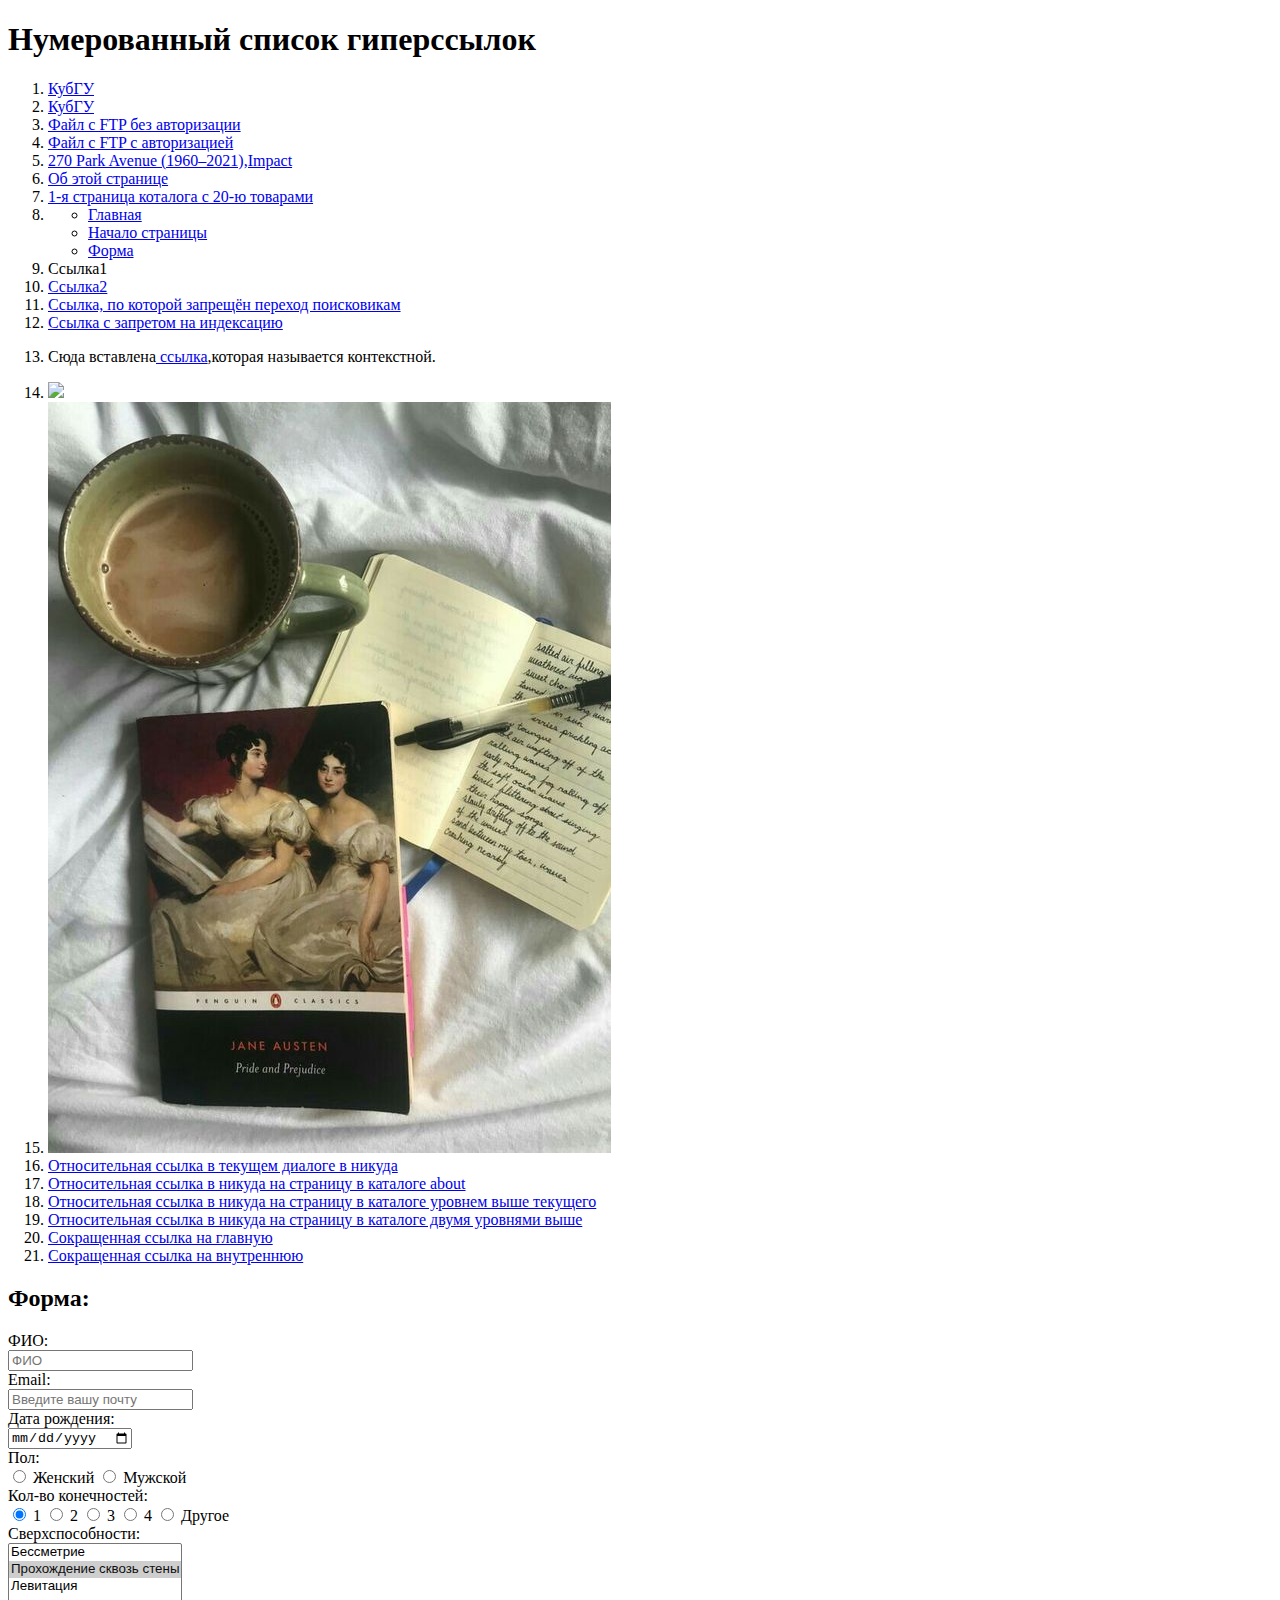
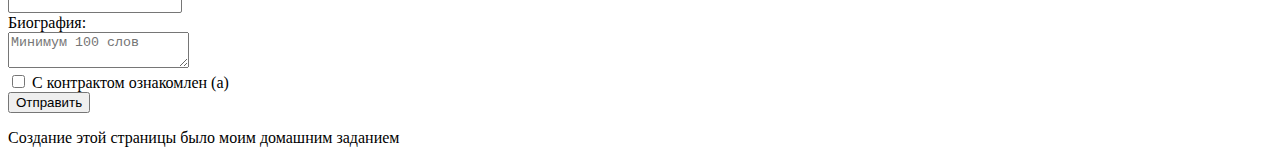
==== index.html @ 0a7a3a78 "Update index.html" ====
<!DOCTYPE html>
<html lang = "ru">
  <head><title>Качалова Анастасия Алексеевна 25/1</title></head>
  <body> 
    <h1 id="list">Нумерованный список гиперссылок </h1>
    <ol>
      <li> <a href="https://kubsu.ru/">КубГУ</a> </li>
      <li> <a href="http://kubsu.ru/">КубГУ</a> </li>
      <li> <a href="ftp://example.com/Temp/file.txt">Файл с FTP без авторизации</a> </li>
      <li> <a href="ftp://user:pass123@tavalik.ru/Temp/file.txt">Файл с FTP с авторизацией</a> </li>
      <li><a href="https://en.wikipedia.org/wiki/270_Park_Avenue_(1960–2021)#Impact">270 Park Avenue (1960–2021),Impact</a> </li>
      <li><a href="#about">Об этой странице</a> </li>
      <li><a href="https://someshop.ru/catalog/iphone?page=1&perpage=20">1-я страница коталога с 20-ю товарами</a> </li>
     <li>
        <nav>
          <ul>
            <li><a href="https://nastyakachalova.github.io/index.html">Главная</a> </li>
            <li><a href="#list">Начало страницы</a> </li>
            <li><a href="#form">Форма</a> </li>
          </ul>
        </nav>
     </li>
     <li><a title="Ссылка">Ссылка1</a> </li>
     <li><a href="#no_scroll">Ссылка2</a> </li> 
     <li><a href="https://ru.wikipedia.org/wiki/Хекер,_Тим" rel="nofollow">Ссылка, по которой запрещён переход поисковикам</a> </li>
     <noindex><li><a href="https://kubsu.ru/">Ссылка с запретом на индексацию</a></li></noindex> 
     <p>
       <li>Сюда вставлена<a href="https://kubsu.ru/"> ссылка</a>,которая называется контекстной.</li>
      </p>
     <li><img src="https://i.pinimg.com/originals/bd/bc/35/bdbc3505a9d8343d1bffe91977237e49.jpg"</img> </li>
     <li>
        <img src="98dd30a7f4058cba54a6b5da69d19f20.jpg" width="563" height="751" alt="Осенняя эстетика" usemap="#navigation">
        <map name="navigation">
          <area shape="circle" coords="120,153,116" href="https://kubsu.ru/" alt="Ссылка из круга">
          <area shape="rect" coords="88,317,339,301" href="https://kubsu.ru/" alt="Ссылка из прямоугольника">
       </map>
      </li>
     <li><a href="./news.html">Относительная ссылка в текущем диалоге в никуда</a> </li>
     <li><a href="about/news.html"> Относительная ссылка в никуда на страницу в каталоге about</a> </li>
     <li><a href="../news.html">Относительная ссылка в никуда на страницу в каталоге уровнем выше текущего</a> </li>
     <li><a href="../../news.html">Относительная ссылка в никуда на страницу в каталоге двумя уровнями выше</a> </li>
     <li><a href="/">Сокращенная ссылка на главную</a> </li>
     <li><a href="/news.html">Сокращенная ссылка на внутреннюю</a> </li>
    </ol>
    <h2 id="form"> Форма:</h2>

    <form action="/" method="POST">
      <label>
        ФИО:<br />
        <input name="field-name-1" placeholder="ФИО" />
      </label><br />

      <label>
        Email:<br />
        <input name="field-email" type="email" placeholder="Введите вашу почту" />
      </label><br />

      <label>
        Дата рождения:<br />
        <input name="field-date" type="date" />
      </label><br />

      Пол:<br />
      <label><input type="radio" name="radio-group-1" value="female" />
        Женский
      </label>
      <label><input type="radio" name="radio-group-1" value="man" />
        Мужской
      </label><br />

      Кол-во конечностей:<br />
      <label><input type="radio" checked="checked" name="radio-group-2" value="1" />
       1
      </label>
      <label><input type="radio" name="radio-group-2" value="2" />
       2
      </label>
      <label><input type="radio" name="radio-group-2" value="3" />
        3
      </label>
      <label><input type="radio" name="radio-group-2" value="4" />
        4
      </label>
      <label><input type="radio" name="radio-group-2" value="etc" />
        Другое
      </label><br />

      <label>
        Сверхспособности:
        <br />
        <select name="field-spower" multiple="multiple">
          <option value="spower-immortality">Бессметрие</option>
          <option value="spower-no-walls" selected="selected">Прохождение сквозь стены</option>
          <option value="spower-levitation">Левитация</option>
        </select>
      </label><br />

      <label>
        Биография:<br />
        <textarea name="field-biography" placeholder="Минимум 100 слов"></textarea>
      </label><br />      

      <label><input type="checkbox" name="contract-checked" />
        С контрактом ознакомлен (а)</label><br />

      <input type="submit" value="Отправить" />
  </form>
  <p id="about">Создание этой страницы было моим домашним заданием</p>
 </body>
</html>
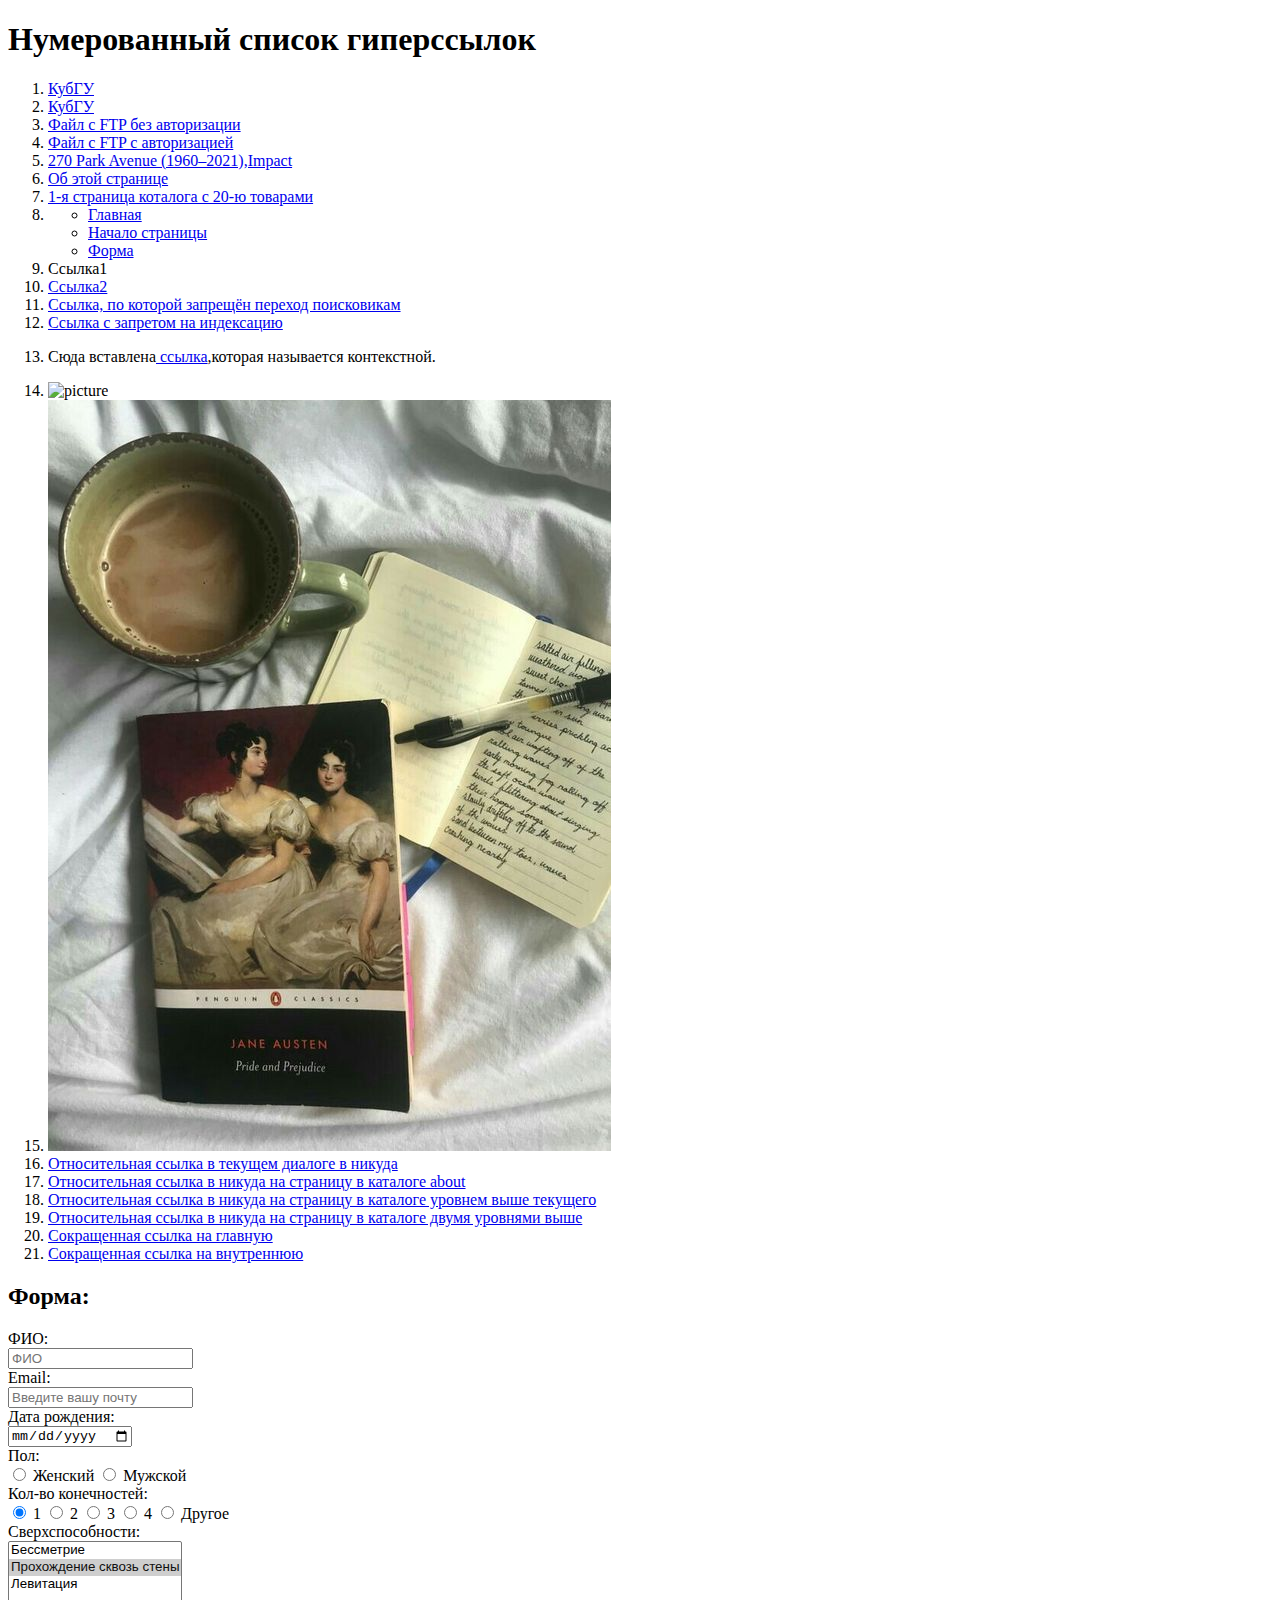
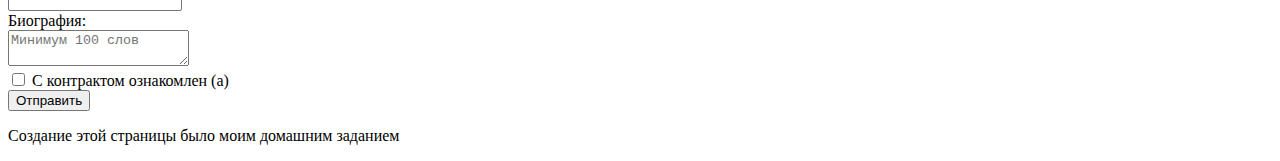
==== commit 1a53e4e8: "Update index.html" ====
--- a/index.html
+++ b/index.html
@@ -27,7 +27,7 @@
      <p>
        <li>Сюда вставлена<a href="https://kubsu.ru/"> ссылка</a>,которая называется контекстной.</li>
       </p>
-     <li><img src="https://i.pinimg.com/originals/bd/bc/35/bdbc3505a9d8343d1bffe91977237e49.jpg"</img> </li>
+     <li><img src="https://i.pinimg.com/originals/bd/bc/35/bdbc3505a9d8343d1bffe91977237e49.jpg" alt="picture"> </li>
      <li>
         <img src="98dd30a7f4058cba54a6b5da69d19f20.jpg" width="563" height="751" alt="Осенняя эстетика" usemap="#navigation">
         <map name="navigation">
@@ -46,64 +46,64 @@
 
     <form action="/" method="POST">
       <label>
-        ФИО:<br />
-        <input name="field-name-1" placeholder="ФИО" />
-      </label><br />
+        ФИО:<br>
+        <input name="field-name-1" placeholder="ФИО">
+      </label><br>
 
       <label>
-        Email:<br />
-        <input name="field-email" type="email" placeholder="Введите вашу почту" />
-      </label><br />
+        Email:<br>
+        <input name="field-email" type="email" placeholder="Введите вашу почту">
+      </label><br>
 
       <label>
-        Дата рождения:<br />
-        <input name="field-date" type="date" />
-      </label><br />
+        Дата рождения:<br>
+        <input name="field-date" type="date">
+      </label><br>
 
-      Пол:<br />
-      <label><input type="radio" name="radio-group-1" value="female" />
+      Пол:<br>
+      <label><input type="radio" name="radio-group-1" value="female">
         Женский
       </label>
       <label><input type="radio" name="radio-group-1" value="man" />
         Мужской
-      </label><br />
+      </label><br>
 
-      Кол-во конечностей:<br />
-      <label><input type="radio" checked="checked" name="radio-group-2" value="1" />
+      Кол-во конечностей:<br>
+      <label><input type="radio" checked="checked" name="radio-group-2" value="1">
        1
       </label>
-      <label><input type="radio" name="radio-group-2" value="2" />
+      <label><input type="radio" name="radio-group-2" value="2">
        2
       </label>
-      <label><input type="radio" name="radio-group-2" value="3" />
+      <label><input type="radio" name="radio-group-2" value="3">
         3
       </label>
-      <label><input type="radio" name="radio-group-2" value="4" />
+      <label><input type="radio" name="radio-group-2" value="4">
         4
       </label>
-      <label><input type="radio" name="radio-group-2" value="etc" />
+      <label><input type="radio" name="radio-group-2" value="etc">
         Другое
-      </label><br />
+      </label><br>
 
       <label>
         Сверхспособности:
-        <br />
+        <br>
         <select name="field-spower" multiple="multiple">
           <option value="spower-immortality">Бессметрие</option>
           <option value="spower-no-walls" selected="selected">Прохождение сквозь стены</option>
           <option value="spower-levitation">Левитация</option>
         </select>
-      </label><br />
+      </label><br>
 
       <label>
-        Биография:<br />
+        Биография:<br>
         <textarea name="field-biography" placeholder="Минимум 100 слов"></textarea>
-      </label><br />      
+      </label><br>      
 
-      <label><input type="checkbox" name="contract-checked" />
-        С контрактом ознакомлен (а)</label><br />
+      <label><input type="checkbox" name="contract-checked">
+        С контрактом ознакомлен (а)</label><br>
 
-      <input type="submit" value="Отправить" />
+      <input type="submit" value="Отправить">
   </form>
   <p id="about">Создание этой страницы было моим домашним заданием</p>
  </body>
